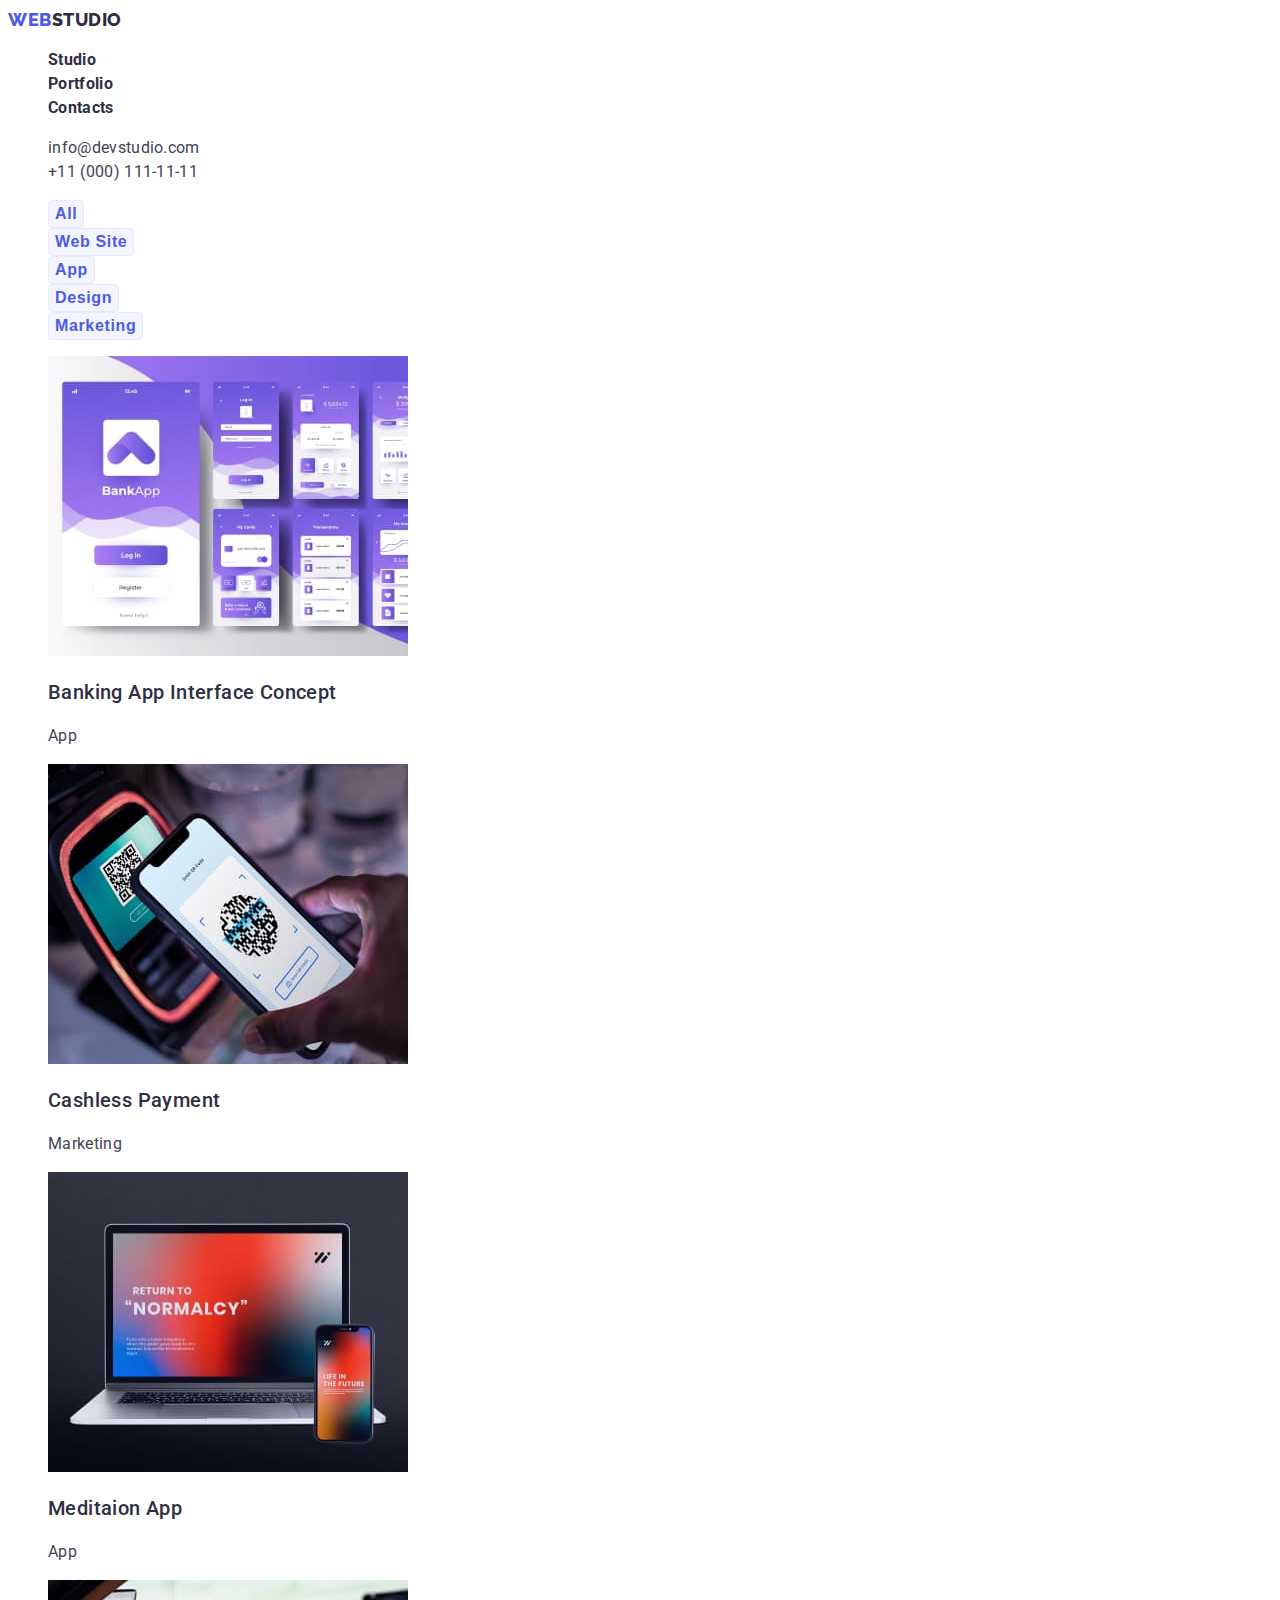
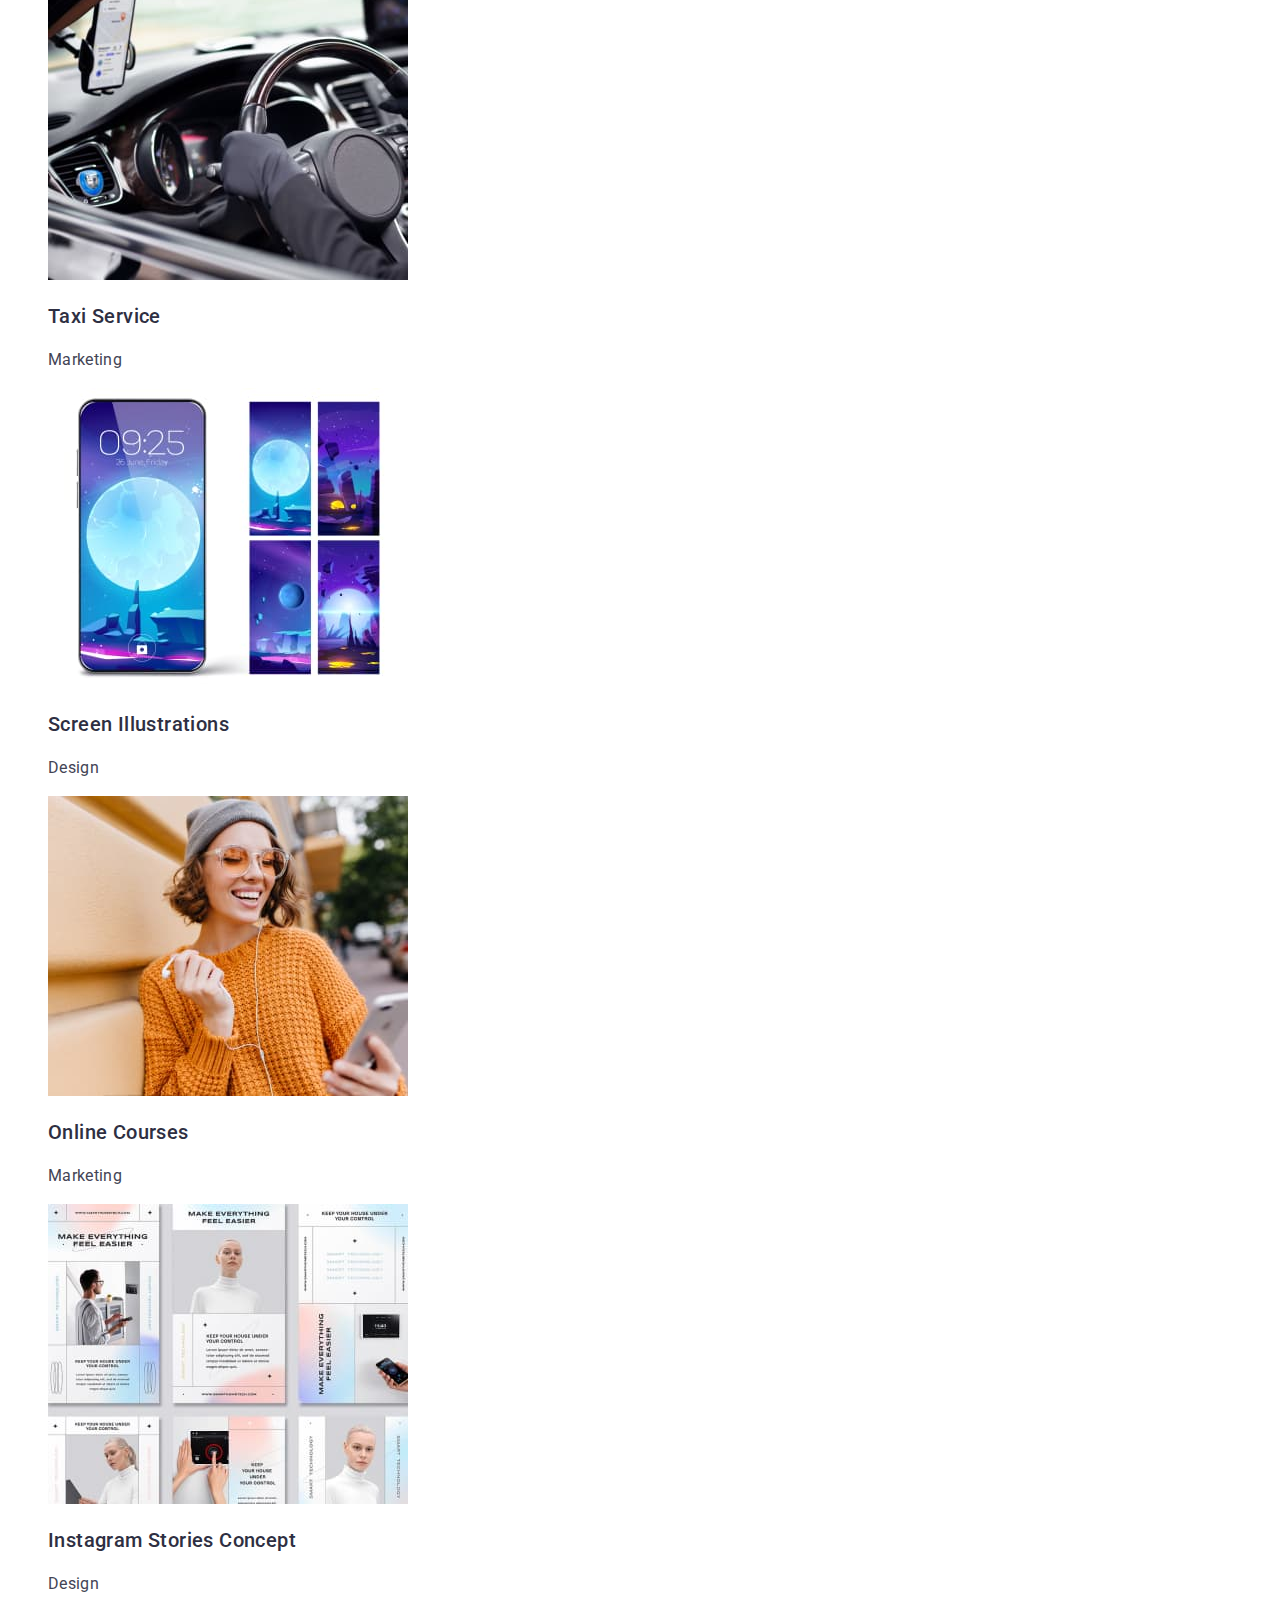
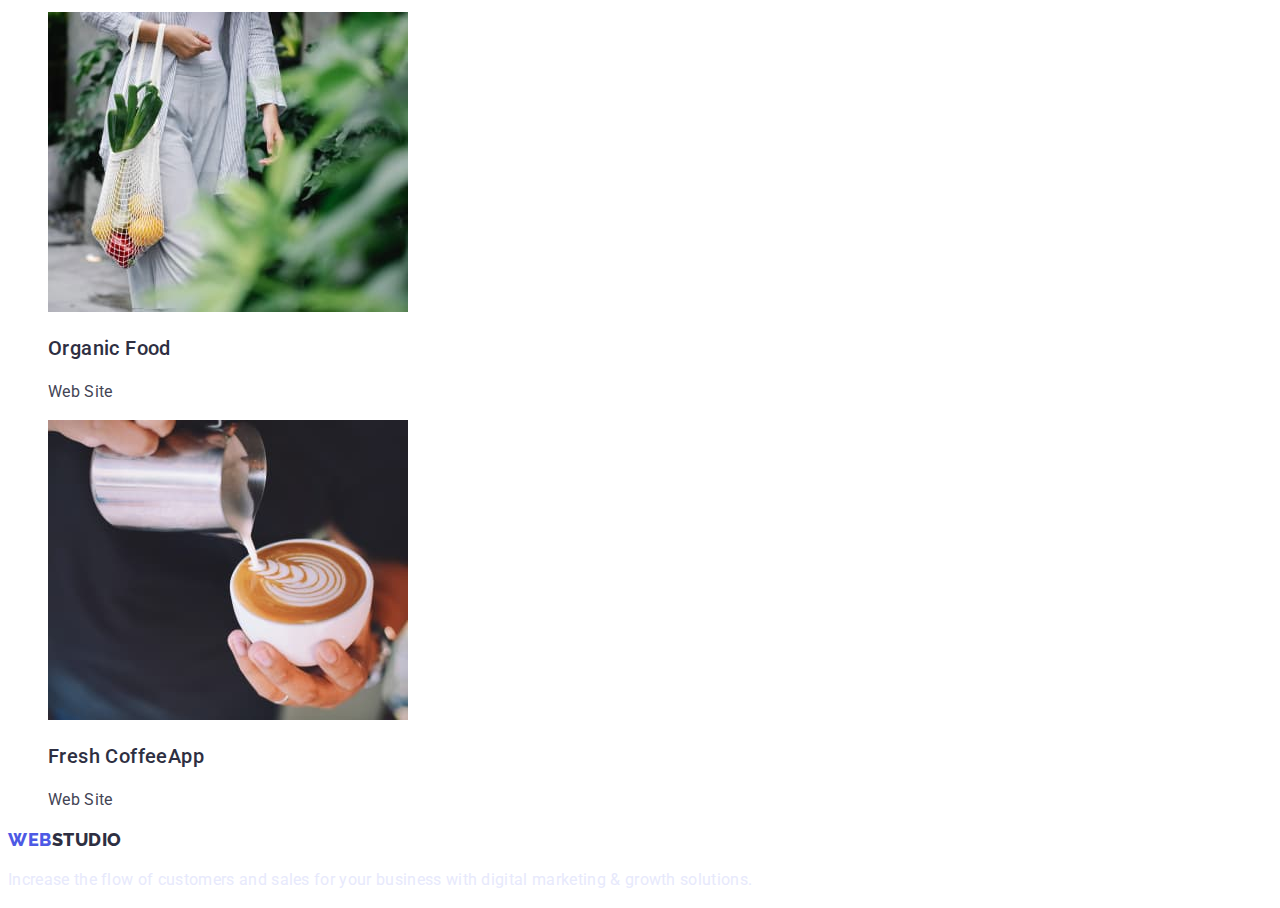
==== portfolio.html @ 10fe862d "first commit homework 2" ====
<!DOCTYPE html>
<html lang="en">
<head>
    <meta charset="UTF-8">
    <meta http-equiv="X-UA-Compatible" content="IE=edge">
    <meta name="viewport" content="width=device-width, initial-scale=1.0">
    <link rel="stylesheet" href="./css/styles.css">
    <link rel="preconnect" href="https://fonts.googleapis.com"><link rel="preconnect" href="https://fonts.gstatic.com" 
    crossorigin><link href="https://fonts.googleapis.com/css2?family=Raleway:wght@800&family=Roboto:wght@400;500;700;900&display=swap" 
    rel="stylesheet">
    <title>Document</title>
</head>
<body>
    <header>
        <a class="logo link" href="./index.html">
            <span class="logo-web">Web</span>studio
        </a>
        <nav>
            <ul class="list">
                <li><a class="navigation-link link" href="./index.html">Studio</a></li>
                <li><a class="navigation-link link" href="./index.html">Portfolio</a></li>
                <li><a class="navigation-link link" href="./index.html">Contacts</a></li>
            </ul>
        </nav>
        
        <ul class="list">
            <li>
                <a class="contacts-link link" href="mailto:info@devstudio.com">info@devstudio.com</a>
            </li>
            <li>
                <a class="contacts-link link" href="tel:+110001111111">+11 (000) 111-11-11</a>
            </li>
        </ul>
    </header>


    <main>
        <section>
            <ul class="list">
                <li>
                    <button class="filter-button btn" type="button">All</button>
                </li>
                <li>
                    <button class="filter-button btn" type="button">Web Site</button>
                </li>
                <li>
                    <button class="filter-button btn" type="button">App</button>
                </li>
                <li>
                    <button class="filter-button btn" type="button">Design</button>
                </li>
                <li>
                    <button class="filter-button btn" type="button">Marketing</button>
                </li>
            </ul>
        </section>

        <section>
            <ul class="list">
                <li>
                    <img src="./images/portfolio-image-1.jpg" alt="App interface" width="360" height="300">
                    <h3 class="service-title">Banking App Interface Concept</h3>
                    <p class="service-category">App</p>
                </li>
                <li>
                    <img src="./images/portfolio-image-2.jpg" alt="Cashless payment" width="360" height="300">
                    <h3 class="service-title">Cashless Payment</h3>
                    <p class="service-category">Marketing</p>
                </li>
                <li>
                    <img src="./images/portfolio-image-3.jpg" alt="Gadgets" width="360" height="300">
                    <h3 class="service-title">Meditaion App</h3>
                    <p class="service-category">App</p>
                </li>

                <!--  -->

                <li>
                    <img src="./images/portfolio-image-4.jpg" alt="Steering wheel" width="360" height="300">
                    <h3 class="service-title">Taxi Service</h3>
                    <p class="service-category">Marketing</p>
                </li>
                <li>
                    <img src="./images/portfolio-image-5.jpg" alt="Phone screen" width="360" height="300">
                    <h3 class="service-title">Screen Illustrations</h3>
                    <p class="service-category">Design</p>
                </li>
                <li>
                    <img src="./images/portfolio-image-6.jpg" alt="Girl student" width="360" height="300">
                    <h3 class="service-title">Online Courses</h3>
                    <p class="service-category">Marketing</p>
                </li>

                <!--  -->

                <li>
                    <img src="./images/portfolio-image-7.jpg" alt="instagram stories model" width="360" height="300">
                    <h3 class="service-title">Instagram Stories Concept</h3>
                    <p class="service-category">Design</p>
                </li>
                <li>
                    <img src="./images/portfolio-image-8.jpg" alt="Fruits in bundle" width="360" height="300">
                    <h3 class="service-title">Organic Food</h3>
                    <p class="service-category">Web Site</p>
                </li>
                <li>
                    <img src="./images/portfolio-image-9.jpg" alt="A cup of cofee" width="360" height="300">
                    <h3 class="service-title">Fresh CoffeeApp</h3>
                    <p class="service-category">Web Site</p>
                </li>
            </ul>
        </section>
    </main>


    <footer>
        <a class="logo link" href="./index.html">
            <span class="logo-web">Web</span>studio
        </a>
        <p class="after-logo-description">
            Increase the flow of customers and sales for your business with digital marketing & growth solutions.
        </p>
    </footer>
</body>
</html>
---- css/styles.css ----
:root{
    --primary-brand-color:#4D5AE5;
    --dark-color:#2E2F42;
    --text-color:#434455;
    --accent-color:#E7E9FC;
    --light-color:#F4F4FD;
    --standart-letter-spacing:0.02em;
    --standart-line-height:1.5;

}

body {
    font-family: 'Roboto', sans-serif;
    color: var(--dark-color);

}
.list {
    list-style: none;
}
.link {
    text-decoration: none;
}
.link:hover,
.link:focus {
    color: var(--primary-brand-color);
}
.btn {
    cursor: pointer;
}
.btn:hover,
.btn:focus {
    background-color: #404BBF;
}
.logo {
    font-family: 'Raleway', sans-serif;
    font-weight: 800;
    font-size: 18px;
    line-height: 1.33;
    letter-spacing: 0.03em;
    text-transform: uppercase;
    color: inherit;
}
.logo-web {
    color: var(--primary-brand-color);
}
.navigation-link {
    font-weight: 700;
    /* font-size: 16px; */
    line-height: var(--standart-line-height);
    letter-spacing: var(--standart-letter-spacing);
    color: inherit;
}
.contacts-link {
    /* font-size: 16px; */
    line-height: var(--standart-line-height);
    letter-spacing: var(--standart-letter-spacing);
    color: var(--text-color);
}
.main-title {
    font-size: 56px;
    line-height: 1.07;
    text-align: center;
    letter-spacing: var(--standart-letter-spacing);
    color: #fff;
}
.order-button {
    font-family: inherit;
    font-weight: 500;
    font-size: inherit;
    line-height: 1.18;
    letter-spacing: 0.04em;
    color: #fff;
    background-color: var(--primary-brand-color);
    box-shadow: 0px 4px 4px rgba(0, 0, 0, 0.15);
    border-radius: 4px;
}
.section-title {
    font-size: 36px;
    line-height: 1.11;
    text-align: center;
    letter-spacing: var(--standart-letter-spacing);
    text-transform: capitalize;
}

.caption {
    font-weight: 500;
    font-size: 20px;
    line-height: 1.2;
    letter-spacing: var(--standart-letter-spacing);
}
.caption-text {
   
    /* font-size: 16px; */
    line-height: var(--standart-line-height);
    letter-spacing: var(--standart-letter-spacing);
    color: var(--text-color);
}
.team-member-name {
    font-weight: 500;
    font-size: 20px;
    line-height: 1.2;
    text-align: center;
    letter-spacing: var(--standart-letter-spacing);
}
.team-member-position {
    /* font-size: 16px; */
    line-height: var(--standart-line-height);
    text-align: center;
    letter-spacing: var(--standart-letter-spacing);
    color: var(--text-color);
}
.after-logo-description {
    /* font-size: 16px; */
    line-height: var(--standart-line-height);
    letter-spacing: var(--standart-letter-spacing);
    color: var(--accent-color);
}

.filter-button {
    font-weight: 700;
    font-size: inherit;
    line-height: var(--standart-line-height);
    letter-spacing: 0.04em;
    color: var(--primary-brand-color);
    background-color: var(--light-color);
    border: 1px solid var(--accent-color);
    border-radius: 4px;
    cursor: pointer;
}
.filter-button:hover,
.filter-button:focus {
    color: #fff;
}
.service-title {
    font-weight: 500;
    font-size: 20px;
    line-height: 1.2;
    letter-spacing: var(--standart-letter-spacing);
}
.service-category {
    /* font-size: 16px; */
    line-height: var(--standart-line-height);
    letter-spacing: var(--standart-letter-spacing);
    color: var(--text-color);
}
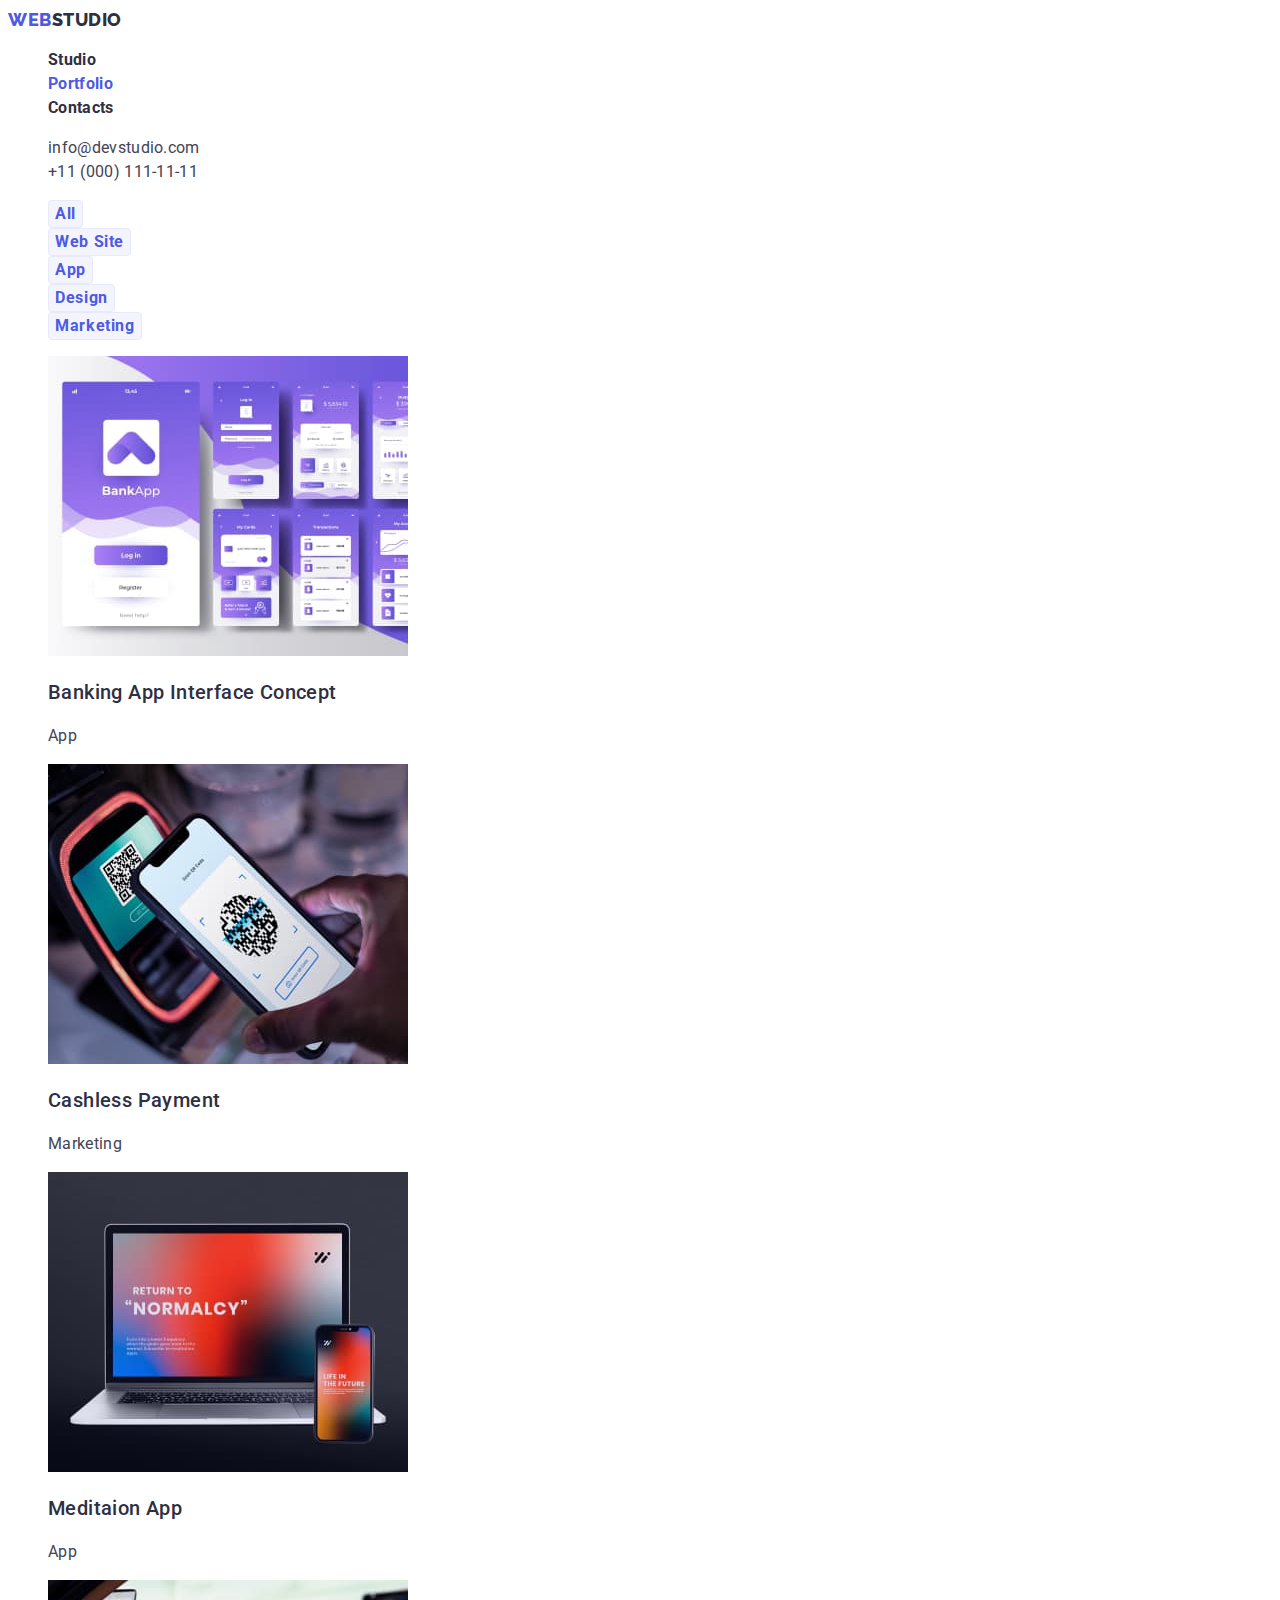
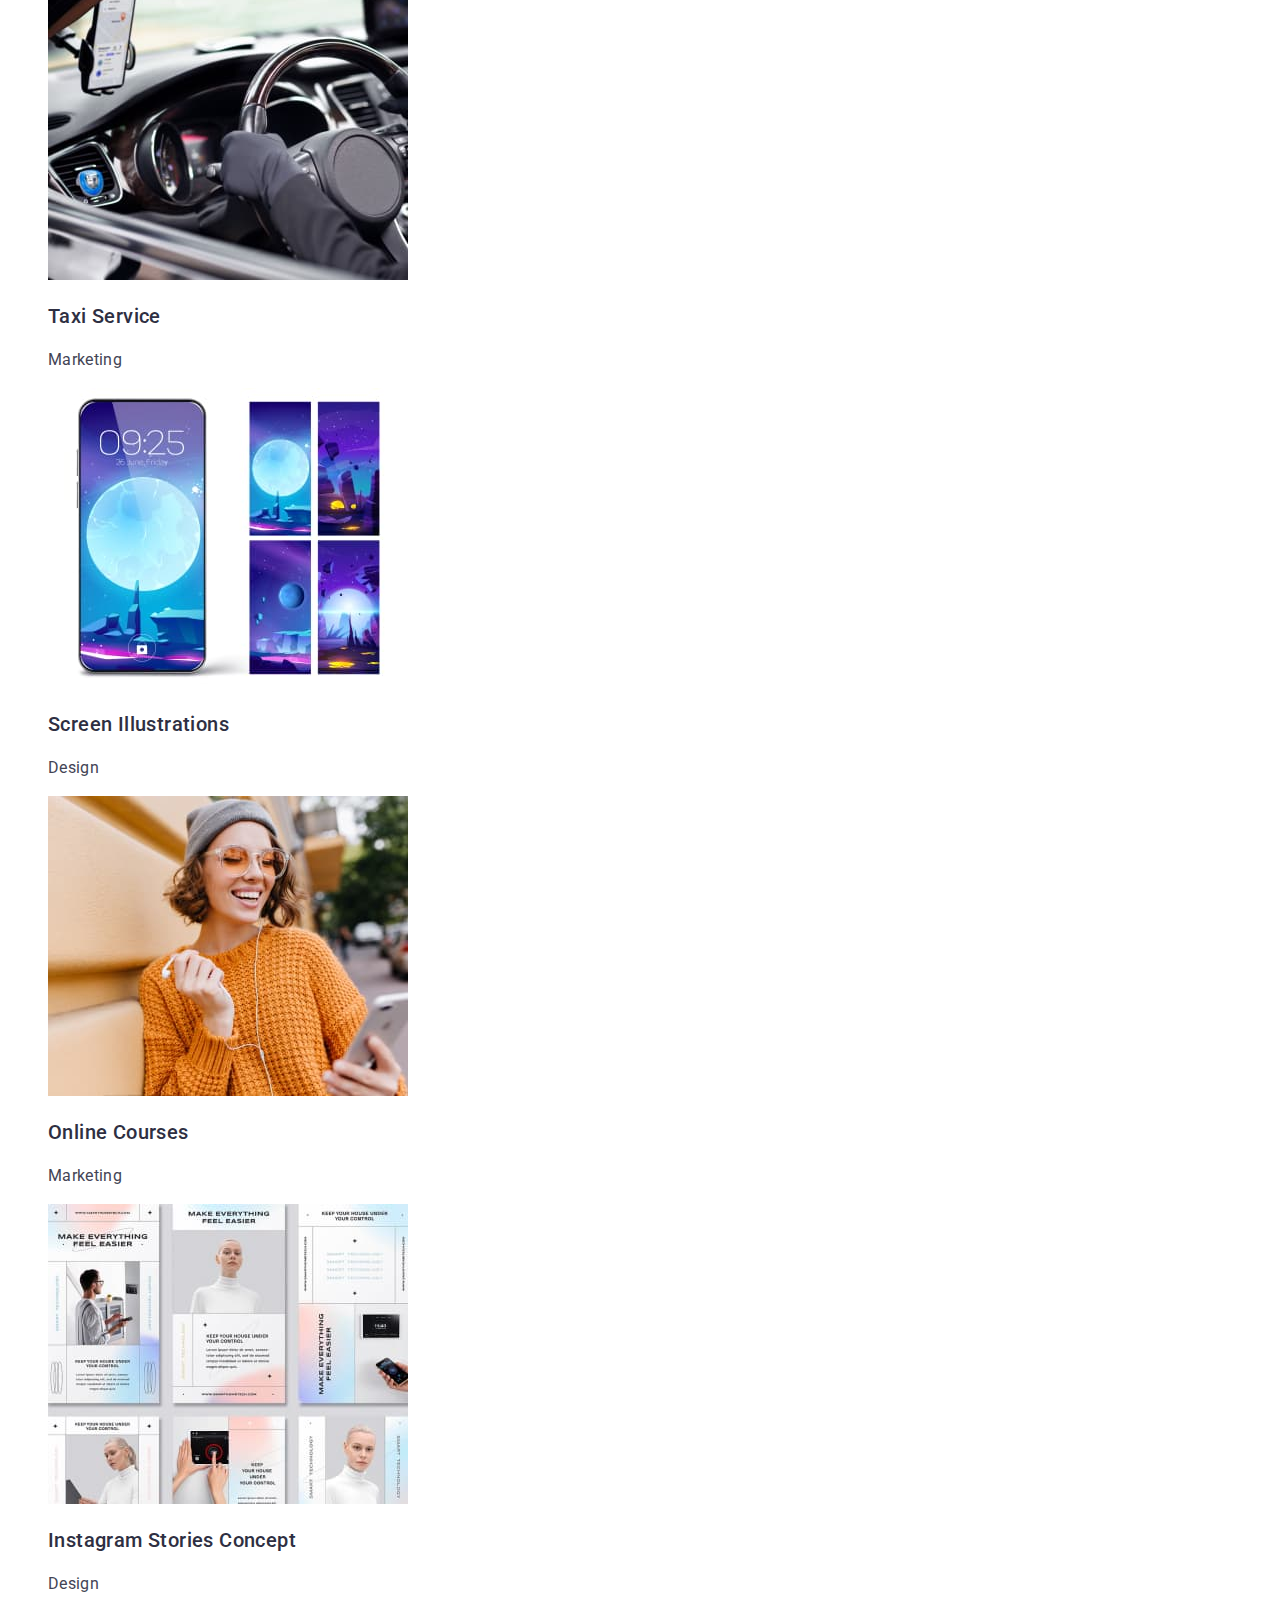
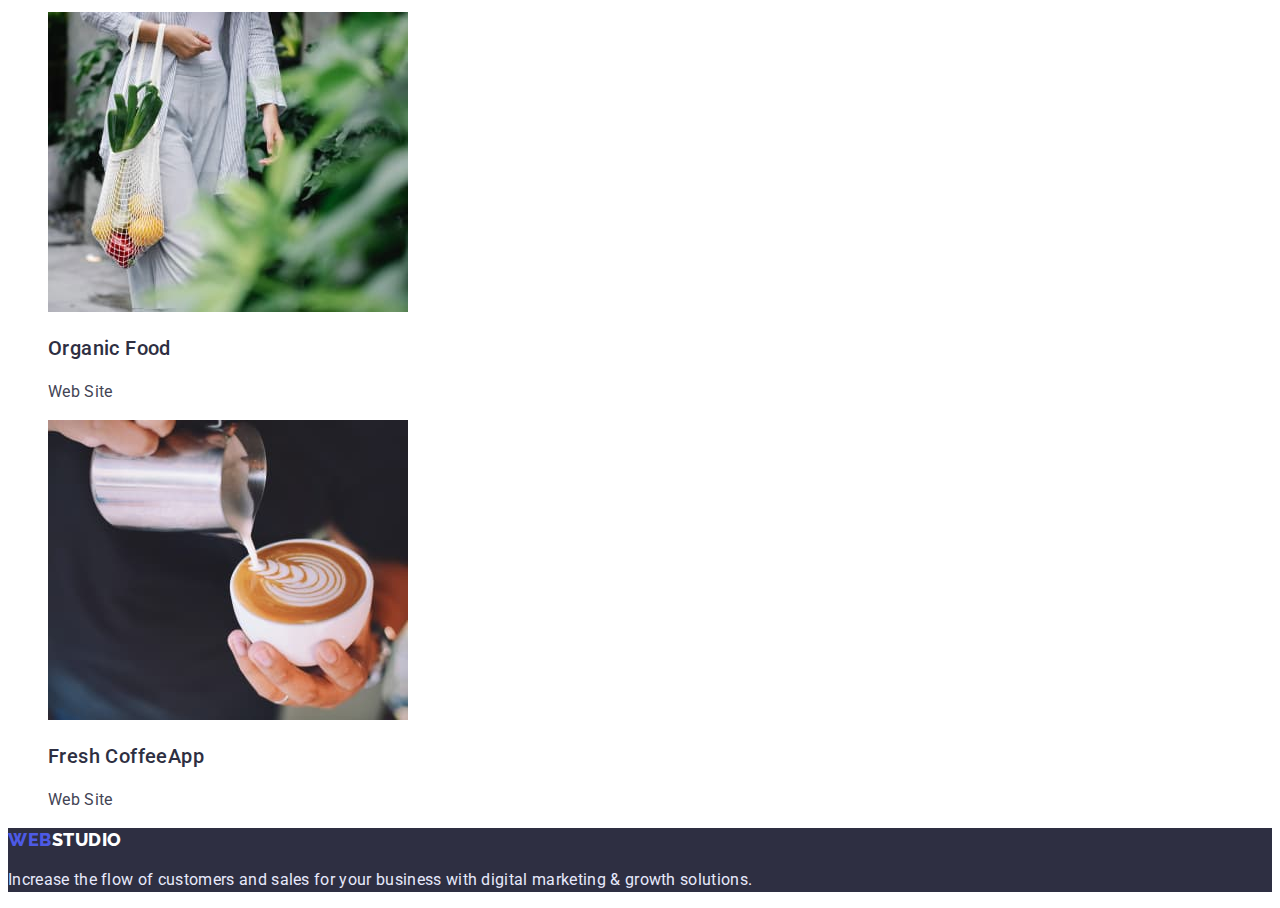
==== commit 138c9c08: "second commit homework 2" ====
--- a/portfolio.html
+++ b/portfolio.html
@@ -18,7 +18,7 @@
         <nav>
             <ul class="list">
                 <li><a class="navigation-link link" href="./index.html">Studio</a></li>
-                <li><a class="navigation-link link" href="./index.html">Portfolio</a></li>
+                <li><a class="navigation-link link current" href="./portfolio.html">Portfolio</a></li>
                 <li><a class="navigation-link link" href="./index.html">Contacts</a></li>
             </ul>
         </nav>
@@ -56,6 +56,7 @@
         </section>
 
         <section>
+            <h2 class="section-title visually-hidden"></h2>
             <ul class="list">
                 <li>
                     <img src="./images/portfolio-image-1.jpg" alt="App interface" width="360" height="300">
@@ -113,7 +114,7 @@
     </main>
 
 
-    <footer>
+    <footer class="footer-section">
         <a class="logo link" href="./index.html">
             <span class="logo-web">Web</span>studio
         </a>
--- a/css/styles.css
+++ b/css/styles.css
@@ -50,11 +50,18 @@
     letter-spacing: var(--standart-letter-spacing);
     color: inherit;
 }
+.current {
+    color: var(--primary-brand-color);
+}
 .contacts-link {
     /* font-size: 16px; */
     line-height: var(--standart-line-height);
     letter-spacing: var(--standart-letter-spacing);
     color: var(--text-color);
+}
+.main-section,
+.footer-section {
+    background-color: var(--dark-color);
 }
 .main-title {
     font-size: 56px;
@@ -74,6 +81,9 @@
     box-shadow: 0px 4px 4px rgba(0, 0, 0, 0.15);
     border-radius: 4px;
 }
+.team-section {
+    background-color: var(--light-color);
+}
 .section-title {
     font-size: 36px;
     line-height: 1.11;
@@ -81,9 +91,20 @@
     letter-spacing: var(--standart-letter-spacing);
     text-transform: capitalize;
 }
-
+.visually-hidden {
+    position: absolute;
+    width: 1px;
+    height: 1px;
+    margin: -1px;
+    border: 0;
+    padding: 0;
+    white-space: nowrap;
+    clip-path: inset(100%);
+    clip: rect(0 0 0 0);
+    overflow: hidden;
+}
 .caption {
-    font-weight: 500;
+    font-weight: 700;
     font-size: 20px;
     line-height: 1.2;
     letter-spacing: var(--standart-letter-spacing);
@@ -96,7 +117,7 @@
     color: var(--text-color);
 }
 .team-member-name {
-    font-weight: 500;
+    font-weight: 700;
     font-size: 20px;
     line-height: 1.2;
     text-align: center;
@@ -117,6 +138,7 @@
 }
 
 .filter-button {
+    font-family: inherit;
     font-weight: 700;
     font-size: inherit;
     line-height: var(--standart-line-height);
@@ -142,4 +164,7 @@
     line-height: var(--standart-line-height);
     letter-spacing: var(--standart-letter-spacing);
     color: var(--text-color);
+}
+.footer-section {
+    color: #fff;
 }